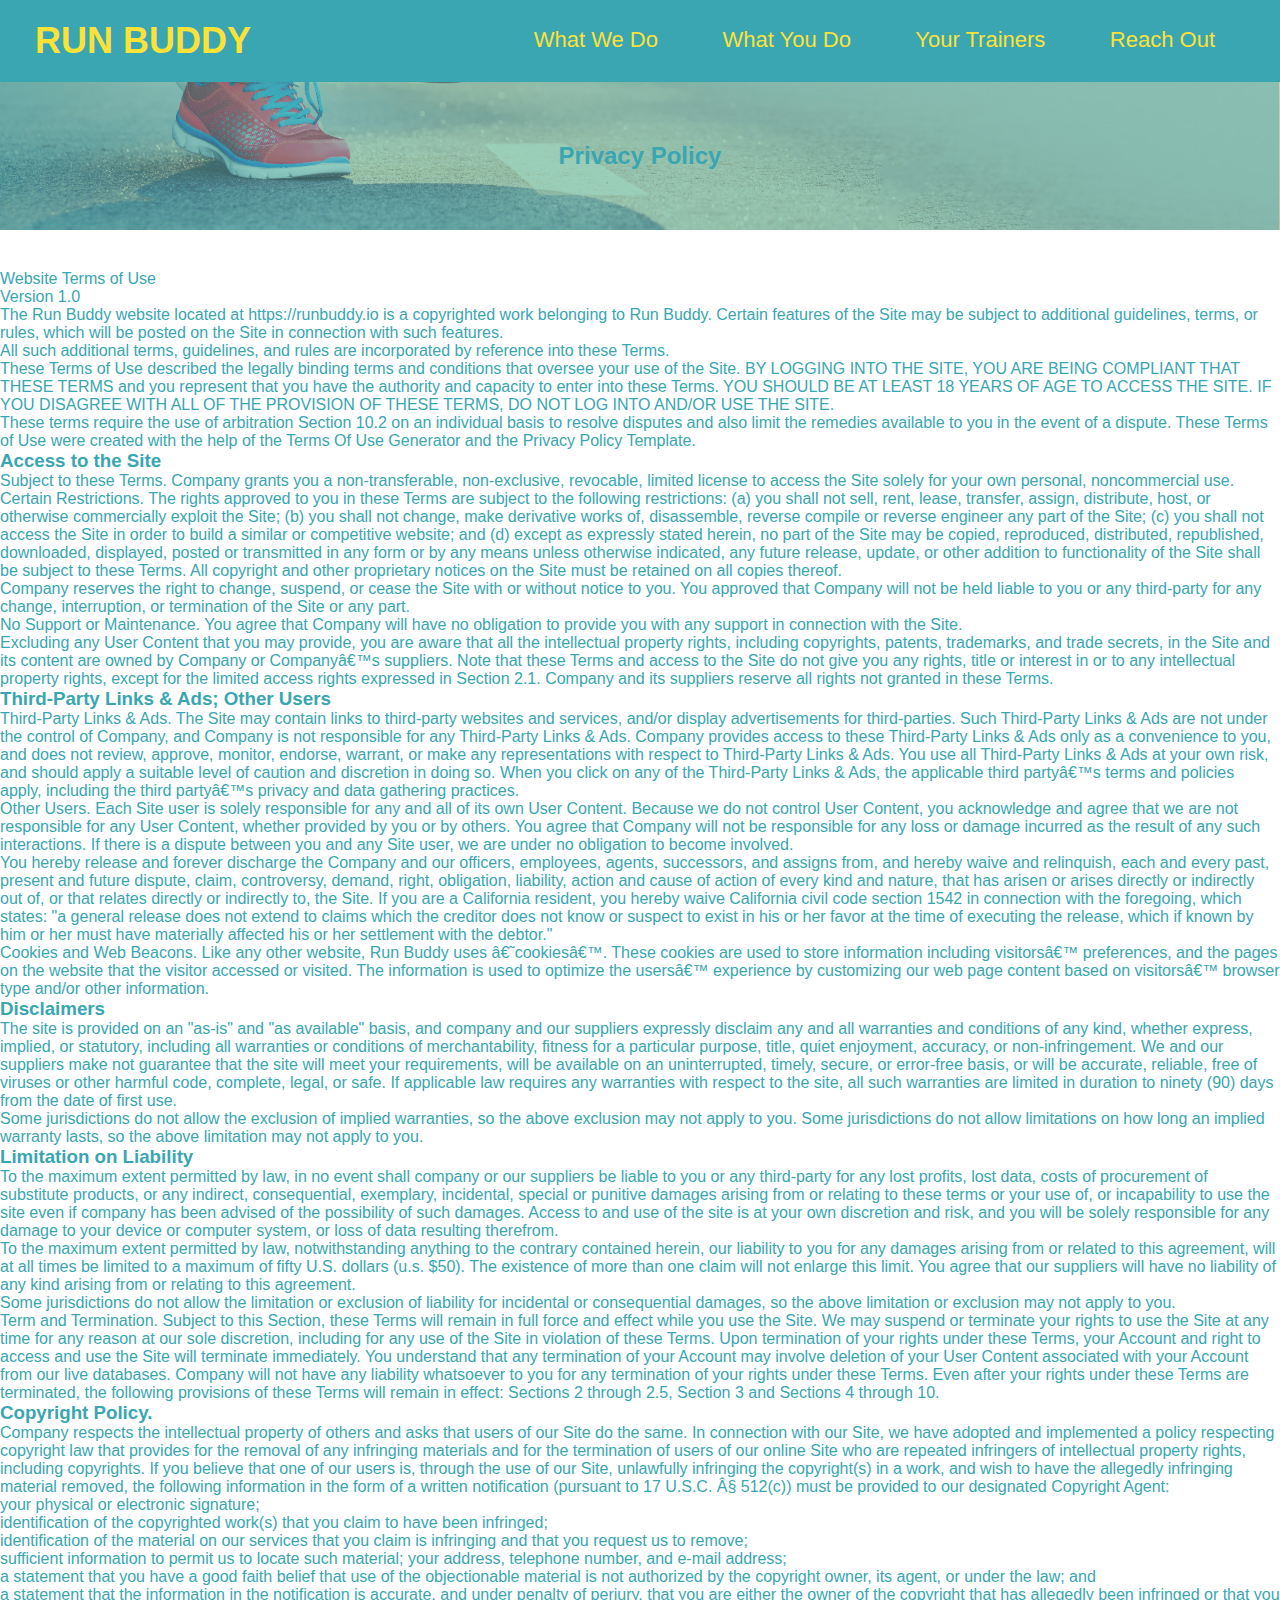
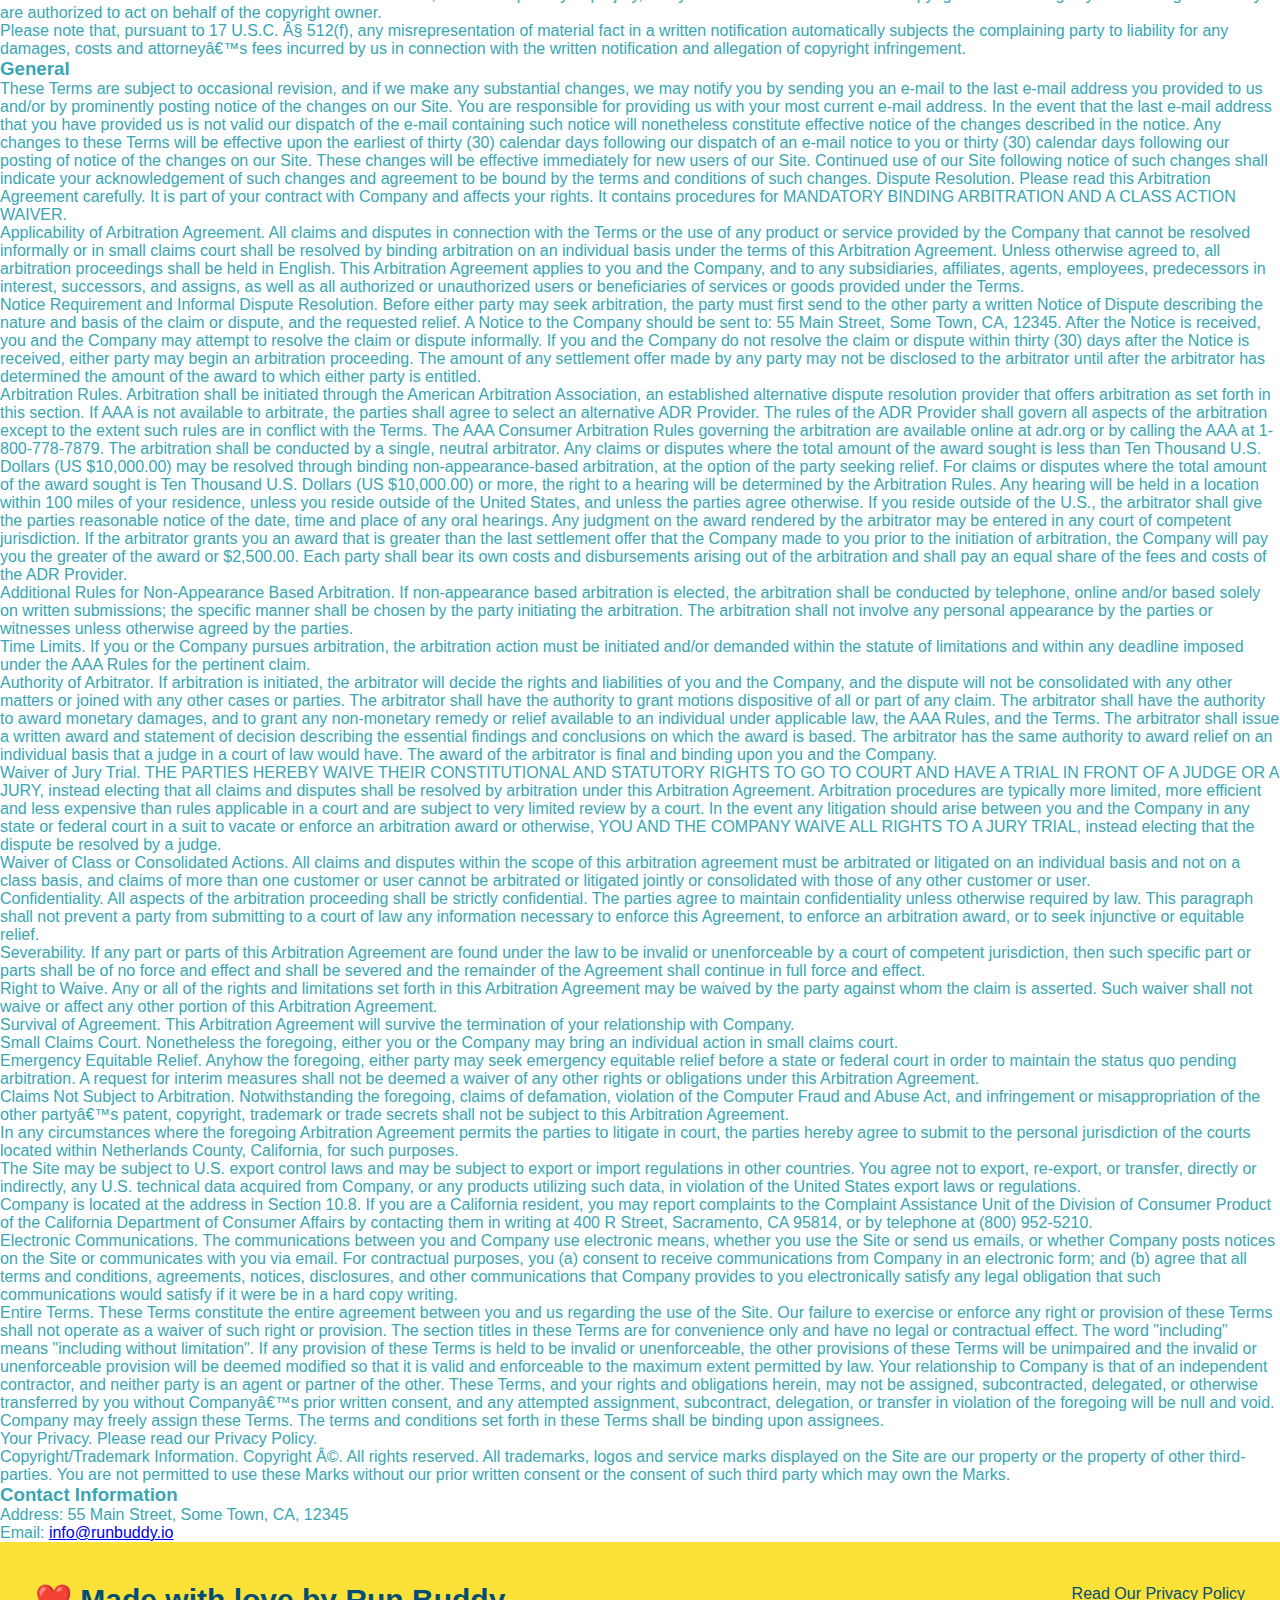
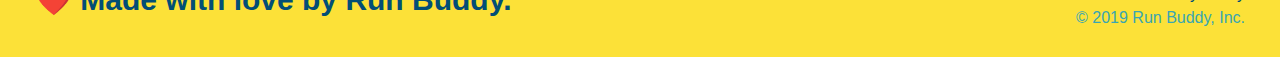
==== privacy-policy.html @ eb659087 "pre pp additions" ====
<!DOCTYPE html>
<html lang="en">
    <head>
        <meta charset="UTF-8" />
        <link rel="stylesheet" href="./assets/css/style.css" />
        <link rel="stylesheet" href="./assets/css/secondary-styles.css" />
        <title>Privacy Policy - Run Buddy</title>
    </head>
    <body>
        <!-- navigation -->
        <header>
            <h1><a href="/">RUN BUDDY</a></h1>
            <nav>
                <!-- Unordered list element -->
                <ul>
                    <!-- List item element -->
                    <li>
                        <!-- Anchor element -->
                        <a href="./index.html#what-we-do">What We Do</a>
                    </li>
                    <li>
                        <a href="./index.html#what-you-do">What You Do</a>
                    </li>
                    <li>
                        <a href="./index.html#your-trainers">Your Trainers</a>
                    </li>
                    <li>
                        <a href="./index.html#reach-out">Reach Out</a>
                    </li>
                </ul>
            </nav>
        </header>

        <!-- hero section revised -->
        <section class="hero">
            <h2 class="page-title">
                Privacy Policy
            </h2>
        </section>
        <article class="secondary-content">
            
            <p>
                Website Terms of Use
            </p>

            <p>
                Version 1.0
            </p>

            <p>
                The Run Buddy website located at https://runbuddy.io is a copyrighted work belonging to Run Buddy. Certain
                features of the Site may be subject to additional guidelines, terms, or rules, which will be posted on the Site
                in connection with such features.
            </p>

            <p>
                All such additional terms, guidelines, and rules are incorporated by reference into these Terms.
            </p>

            <p>
                These Terms of Use described the legally binding terms and conditions that oversee your use of the Site. BY
                LOGGING INTO THE SITE, YOU ARE BEING COMPLIANT THAT THESE TERMS and you represent that you have the authority
                and capacity to enter into these Terms. YOU SHOULD BE AT LEAST 18 YEARS OF AGE TO ACCESS THE SITE. IF YOU
                DISAGREE WITH ALL OF THE PROVISION OF THESE TERMS, DO NOT LOG INTO AND/OR USE THE SITE.
            </p>

            <p>
                These terms require the use of arbitration Section 10.2 on an individual basis to resolve disputes and also
                limit the remedies available to you in the event of a dispute. These Terms of Use were created with the help of
                the Terms Of Use Generator and the Privacy Policy Template.
            </p>

            <h3>
                Access to the Site
            </h3>

            <p>
                Subject to these Terms. Company grants you a non-transferable, non-exclusive, revocable, limited license to
                access the Site solely for your own personal, noncommercial use.
            </p>

            <p>
                Certain Restrictions. The rights approved to you in these Terms are subject to the following restrictions: (a)
                you shall not sell, rent, lease, transfer, assign, distribute, host, or otherwise commercially exploit the Site;
                (b) you shall not change, make derivative works of, disassemble, reverse compile or reverse engineer any part of
                the Site; (c) you shall not access the Site in order to build a similar or competitive website; and (d) except
                as expressly stated herein, no part of the Site may be copied, reproduced, distributed, republished, downloaded,
                displayed, posted or transmitted in any form or by any means unless otherwise indicated, any future release,
                update, or other addition to functionality of the Site shall be subject to these Terms. All copyright and other
                proprietary notices on the Site must be retained on all copies thereof.
            </p>

            <p>
                Company reserves the right to change, suspend, or cease the Site with or without notice to you. You approved
                that Company will not be held liable to you or any third-party for any change, interruption, or termination of
                the Site or any part.
            </p>

            <p>
                No Support or Maintenance. You agree that Company will have no obligation to provide you with any support in
                connection with the Site.
            </p>

            <p>
                Excluding any User Content that you may provide, you are aware that all the intellectual property rights,
                including copyrights, patents, trademarks, and trade secrets, in the Site and its content are owned by Company
                or Companyâ€™s suppliers. Note that these Terms and access to the Site do not give you any rights, title or
                interest in or to any intellectual property rights, except for the limited access rights expressed in Section
                2.1. Company and its suppliers reserve all rights not granted in these Terms.
            </p>

            <h3>
                Third-Party Links & Ads; Other Users
            </h3>

            <p>
                Third-Party Links & Ads. The Site may contain links to third-party websites and services, and/or display
                advertisements for third-parties. Such Third-Party Links & Ads are not under the control of Company, and Company
                is not responsible for any Third-Party Links & Ads. Company provides access to these Third-Party Links & Ads
                only as a convenience to you, and does not review, approve, monitor, endorse, warrant, or make any
                representations with respect to Third-Party Links & Ads. You use all Third-Party Links & Ads at your own risk,
                and should apply a suitable level of caution and discretion in doing so. When you click on any of the
                Third-Party Links & Ads, the applicable third partyâ€™s terms and policies apply, including the third partyâ€™s
                privacy and data gathering practices.
            </p>

            <p>
                Other Users. Each Site user is solely responsible for any and all of its own User Content. Because we do not
                control User Content, you acknowledge and agree that we are not responsible for any User Content, whether
                provided by you or by others. You agree that Company will not be responsible for any loss or damage incurred as
                the result of any such interactions. If there is a dispute between you and any Site user, we are under no
                obligation to become involved.
            </p>

            <p>
                You hereby release and forever discharge the Company and our officers, employees, agents, successors, and
                assigns from, and hereby waive and relinquish, each and every past, present and future dispute, claim,
                controversy, demand, right, obligation, liability, action and cause of action of every kind and nature, that has
                arisen or arises directly or indirectly out of, or that relates directly or indirectly to, the Site. If you are
                a California resident, you hereby waive California civil code section 1542 in connection with the foregoing,
                which states: "a general release does not extend to claims which the creditor does not know or suspect to exist
                in his or her favor at the time of executing the release, which if known by him or her must have materially
                affected his or her settlement with the debtor."
            </p>

            <p>
                Cookies and Web Beacons. Like any other website, Run Buddy uses â€˜cookiesâ€™. These cookies are used to store
                information including visitorsâ€™ preferences, and the pages on the website that the visitor accessed or visited.
                The information is used to optimize the usersâ€™ experience by customizing our web page content based on visitorsâ€™
                browser type and/or other information.
            </p>

            <h3>
                Disclaimers
            </h3>

            <p>
                The site is provided on an "as-is" and "as available" basis, and company and our suppliers expressly disclaim
                any and all warranties and conditions of any kind, whether express, implied, or statutory, including all
                warranties or conditions of merchantability, fitness for a particular purpose, title, quiet enjoyment, accuracy,
                or non-infringement. We and our suppliers make not guarantee that the site will meet your requirements, will be
                available on an uninterrupted, timely, secure, or error-free basis, or will be accurate, reliable, free of
                viruses or other harmful code, complete, legal, or safe. If applicable law requires any warranties with respect
                to the site, all such warranties are limited in duration to ninety (90) days from the date of first use.
            </p>

            <p>
                Some jurisdictions do not allow the exclusion of implied warranties, so the above exclusion may not apply to
                you. Some jurisdictions do not allow limitations on how long an implied warranty lasts, so the above limitation
                may not apply to you.
            </p>

            <h3>
                Limitation on Liability
            </h3>

            <p>
                To the maximum extent permitted by law, in no event shall company or our suppliers be liable to you or any
                third-party for any lost profits, lost data, costs of procurement of substitute products, or any indirect,
                consequential, exemplary, incidental, special or punitive damages arising from or relating to these terms or
                your use of, or incapability to use the site even if company has been advised of the possibility of such
                damages. Access to and use of the site is at your own discretion and risk, and you will be solely responsible
                for any damage to your device or computer system, or loss of data resulting therefrom.
            </p>

            <p>
                To the maximum extent permitted by law, notwithstanding anything to the contrary contained herein, our liability
                to you for any damages arising from or related to this agreement, will at all times be limited to a maximum of
                fifty U.S. dollars (u.s. $50). The existence of more than one claim will not enlarge this limit. You agree that
                our suppliers will have no liability of any kind arising from or relating to this agreement.
            </p>

            <p>
                Some jurisdictions do not allow the limitation or exclusion of liability for incidental or consequential
                damages, so the above limitation or exclusion may not apply to you.
            </p>

            <p>
                Term and Termination. Subject to this Section, these Terms will remain in full force and effect while you use
                the Site. We may suspend or terminate your rights to use the Site at any time for any reason at our sole
                discretion, including for any use of the Site in violation of these Terms. Upon termination of your rights under
                these Terms, your Account and right to access and use the Site will terminate immediately. You understand that
                any termination of your Account may involve deletion of your User Content associated with your Account from our
                live databases. Company will not have any liability whatsoever to you for any termination of your rights under
                these Terms. Even after your rights under these Terms are terminated, the following provisions of these Terms
                will remain in effect: Sections 2 through 2.5, Section 3 and Sections 4 through 10.
            </p>

            <h3>
                Copyright Policy.
            </h3>

            <p>
                Company respects the intellectual property of others and asks that users of our Site do the same. In connection
                with our Site, we have adopted and implemented a policy respecting copyright law that provides for the removal
                of any infringing materials and for the termination of users of our online Site who are repeated infringers of
                intellectual property rights, including copyrights. If you believe that one of our users is, through the use of
                our Site, unlawfully infringing the copyright(s) in a work, and wish to have the allegedly infringing material
                removed, the following information in the form of a written notification (pursuant to 17 U.S.C. Â§ 512(c)) must
                be provided to our designated Copyright Agent:
            </p>

            <ul>
                <li>
                your physical or electronic signature;
                </li>
                <li>
                identification of the copyrighted work(s) that you claim to have been infringed;
                </li>
                <li>
                identification of the material on our services that you claim is infringing and that you request us to remove;
                </li>
                <li>
                sufficient information to permit us to locate such material; your address, telephone number, and e-mail
                address;
                </li>
                <li>
                a statement that you have a good faith belief that use of the objectionable material is not authorized by the
                copyright owner, its agent, or under the law; and
                </li>
                <li>
                a statement that the information in the notification is accurate, and under penalty of perjury, that you are
                either the owner of the copyright that has allegedly been infringed or that you are authorized to act on
                behalf of the copyright owner.
                </li>
            </ul>

            <p>
                Please note that, pursuant to 17 U.S.C. Â§ 512(f), any misrepresentation of material fact in a written
                notification automatically subjects the complaining party to liability for any damages, costs and attorneyâ€™s
                fees incurred by us in connection with the written notification and allegation of copyright infringement.
            </p>

            <h3>
                General
            </h3>

            <p>
                These Terms are subject to occasional revision, and if we make any substantial changes, we may notify you by
                sending you an e-mail to the last e-mail address you provided to us and/or by prominently posting notice of the
                changes on our Site. You are responsible for providing us with your most current e-mail address. In the event
                that the last e-mail address that you have provided us is not valid our dispatch of the e-mail containing such
                notice will nonetheless constitute effective notice of the changes described in the notice. Any changes to these
                Terms will be effective upon the earliest of thirty (30) calendar days following our dispatch of an e-mail
                notice to you or thirty (30) calendar days following our posting of notice of the changes on our Site. These
                changes will be effective immediately for new users of our Site. Continued use of our Site following notice of
                such changes shall indicate your acknowledgement of such changes and agreement to be bound by the terms and
                conditions of such changes. Dispute Resolution. Please read this Arbitration Agreement carefully. It is part of
                your contract with Company and affects your rights. It contains procedures for MANDATORY BINDING ARBITRATION AND
                A CLASS ACTION WAIVER.
            </p>

            <p>
                Applicability of Arbitration Agreement. All claims and disputes in connection with the Terms or the use of any
                product or service provided by the Company that cannot be resolved informally or in small claims court shall be
                resolved by binding arbitration on an individual basis under the terms of this Arbitration Agreement. Unless
                otherwise agreed to, all arbitration proceedings shall be held in English. This Arbitration Agreement applies to
                you and the Company, and to any subsidiaries, affiliates, agents, employees, predecessors in interest,
                successors, and assigns, as well as all authorized or unauthorized users or beneficiaries of services or goods
                provided under the Terms.
            </p>

            <p>
                Notice Requirement and Informal Dispute Resolution. Before either party may seek arbitration, the party must
                first send to the other party a written Notice of Dispute describing the nature and basis of the claim or
                dispute, and the requested relief. A Notice to the Company should be sent to: 55 Main Street, Some Town, CA,
                12345. After the Notice is received, you and the Company may attempt to resolve the claim or dispute informally.
                If you and the Company do not resolve the claim or dispute within thirty (30) days after the Notice is received,
                either party may begin an arbitration proceeding. The amount of any settlement offer made by any party may not
                be disclosed to the arbitrator until after the arbitrator has determined the amount of the award to which either
                party is entitled.
            </p>

            <p>
                Arbitration Rules. Arbitration shall be initiated through the American Arbitration Association, an established
                alternative dispute resolution provider that offers arbitration as set forth in this section. If AAA is not
                available to arbitrate, the parties shall agree to select an alternative ADR Provider. The rules of the ADR
                Provider shall govern all aspects of the arbitration except to the extent such rules are in conflict with the
                Terms. The AAA Consumer Arbitration Rules governing the arbitration are available online at adr.org or by
                calling the AAA at 1-800-778-7879. The arbitration shall be conducted by a single, neutral arbitrator. Any
                claims or disputes where the total amount of the award sought is less than Ten Thousand U.S. Dollars (US
                $10,000.00) may be resolved through binding non-appearance-based arbitration, at the option of the party seeking
                relief. For claims or disputes where the total amount of the award sought is Ten Thousand U.S. Dollars (US
                $10,000.00) or more, the right to a hearing will be determined by the Arbitration Rules. Any hearing will be
                held in a location within 100 miles of your residence, unless you reside outside of the United States, and
                unless the parties agree otherwise. If you reside outside of the U.S., the arbitrator shall give the parties
                reasonable notice of the date, time and place of any oral hearings. Any judgment on the award rendered by the
                arbitrator may be entered in any court of competent jurisdiction. If the arbitrator grants you an award that is
                greater than the last settlement offer that the Company made to you prior to the initiation of arbitration, the
                Company will pay you the greater of the award or $2,500.00. Each party shall bear its own costs and
                disbursements arising out of the arbitration and shall pay an equal share of the fees and costs of the ADR
                Provider.
            </p>

            <p>
                Additional Rules for Non-Appearance Based Arbitration. If non-appearance based arbitration is elected, the
                arbitration shall be conducted by telephone, online and/or based solely on written submissions; the specific
                manner shall be chosen by the party initiating the arbitration. The arbitration shall not involve any personal
                appearance by the parties or witnesses unless otherwise agreed by the parties.
            </p>

            <p>
                Time Limits. If you or the Company pursues arbitration, the arbitration action must be initiated and/or demanded
                within the statute of limitations and within any deadline imposed under the AAA Rules for the pertinent claim.
            </p>

            <p>
                Authority of Arbitrator. If arbitration is initiated, the arbitrator will decide the rights and liabilities of
                you and the Company, and the dispute will not be consolidated with any other matters or joined with any other
                cases or parties. The arbitrator shall have the authority to grant motions dispositive of all or part of any
                claim. The arbitrator shall have the authority to award monetary damages, and to grant any non-monetary remedy
                or relief available to an individual under applicable law, the AAA Rules, and the Terms. The arbitrator shall
                issue a written award and statement of decision describing the essential findings and conclusions on which the
                award is based. The arbitrator has the same authority to award relief on an individual basis that a judge in a
                court of law would have. The award of the arbitrator is final and binding upon you and the Company.
            </p>

            <p>
                Waiver of Jury Trial. THE PARTIES HEREBY WAIVE THEIR CONSTITUTIONAL AND STATUTORY RIGHTS TO GO TO COURT AND HAVE
                A TRIAL IN FRONT OF A JUDGE OR A JURY, instead electing that all claims and disputes shall be resolved by
                arbitration under this Arbitration Agreement. Arbitration procedures are typically more limited, more efficient
                and less expensive than rules applicable in a court and are subject to very limited review by a court. In the
                event any litigation should arise between you and the Company in any state or federal court in a suit to vacate
                or enforce an arbitration award or otherwise, YOU AND THE COMPANY WAIVE ALL RIGHTS TO A JURY TRIAL, instead
                electing that the dispute be resolved by a judge.
            </p>

            <p>
                Waiver of Class or Consolidated Actions. All claims and disputes within the scope of this arbitration agreement
                must be arbitrated or litigated on an individual basis and not on a class basis, and claims of more than one
                customer or user cannot be arbitrated or litigated jointly or consolidated with those of any other customer or
                user.
            </p>

            <p>
                Confidentiality. All aspects of the arbitration proceeding shall be strictly confidential. The parties agree to
                maintain confidentiality unless otherwise required by law. This paragraph shall not prevent a party from
                submitting to a court of law any information necessary to enforce this Agreement, to enforce an arbitration
                award, or to seek injunctive or equitable relief.
            </p>

            <p>
                Severability. If any part or parts of this Arbitration Agreement are found under the law to be invalid or
                unenforceable by a court of competent jurisdiction, then such specific part or parts shall be of no force and
                effect and shall be severed and the remainder of the Agreement shall continue in full force and effect.
            </p>

            <p>
                Right to Waive. Any or all of the rights and limitations set forth in this Arbitration Agreement may be waived
                by the party against whom the claim is asserted. Such waiver shall not waive or affect any other portion of this
                Arbitration Agreement.
            </p>

            <p>
                Survival of Agreement. This Arbitration Agreement will survive the termination of your relationship with
                Company.
            </p>

            <p>
                Small Claims Court. Nonetheless the foregoing, either you or the Company may bring an individual action in small
                claims court.
            </p>

            <p>
                Emergency Equitable Relief. Anyhow the foregoing, either party may seek emergency equitable relief before a
                state or federal court in order to maintain the status quo pending arbitration. A request for interim measures
                shall not be deemed a waiver of any other rights or obligations under this Arbitration Agreement.
            </p>

            <p>
                Claims Not Subject to Arbitration. Notwithstanding the foregoing, claims of defamation, violation of the
                Computer Fraud and Abuse Act, and infringement or misappropriation of the other partyâ€™s patent, copyright,
                trademark or trade secrets shall not be subject to this Arbitration Agreement.
            </p>

            <p>
                In any circumstances where the foregoing Arbitration Agreement permits the parties to litigate in court, the
                parties hereby agree to submit to the personal jurisdiction of the courts located within Netherlands County,
                California, for such purposes.
            </p>

            <p>
                The Site may be subject to U.S. export control laws and may be subject to export or import regulations in other
                countries. You agree not to export, re-export, or transfer, directly or indirectly, any U.S. technical data
                acquired from Company, or any products utilizing such data, in violation of the United States export laws or
                regulations.
            </p>

            <p>
                Company is located at the address in Section 10.8. If you are a California resident, you may report complaints
                to the Complaint Assistance Unit of the Division of Consumer Product of the California Department of Consumer
                Affairs by contacting them in writing at 400 R Street, Sacramento, CA 95814, or by telephone at (800) 952-5210.
            </p>

            <p>
                Electronic Communications. The communications between you and Company use electronic means, whether you use the
                Site or send us emails, or whether Company posts notices on the Site or communicates with you via email. For
                contractual purposes, you (a) consent to receive communications from Company in an electronic form; and (b)
                agree that all terms and conditions, agreements, notices, disclosures, and other communications that Company
                provides to you electronically satisfy any legal obligation that such communications would satisfy if it were be
                in a hard copy writing.
            </p>

            <p>
                Entire Terms. These Terms constitute the entire agreement between you and us regarding the use of the Site. Our
                failure to exercise or enforce any right or provision of these Terms shall not operate as a waiver of such right
                or provision. The section titles in these Terms are for convenience only and have no legal or contractual
                effect. The word "including" means "including without limitation". If any provision of these Terms is held to be
                invalid or unenforceable, the other provisions of these Terms will be unimpaired and the invalid or
                unenforceable provision will be deemed modified so that it is valid and enforceable to the maximum extent
                permitted by law. Your relationship to Company is that of an independent contractor, and neither party is an
                agent or partner of the other. These Terms, and your rights and obligations herein, may not be assigned,
                subcontracted, delegated, or otherwise transferred by you without Companyâ€™s prior written consent, and any
                attempted assignment, subcontract, delegation, or transfer in violation of the foregoing will be null and void.
                Company may freely assign these Terms. The terms and conditions set forth in these Terms shall be binding upon
                assignees.
            </p>

            <p>
                Your Privacy. Please read our Privacy Policy.
            </p>

            <p>
                Copyright/Trademark Information. Copyright Â©. All rights reserved. All trademarks, logos and service marks
                displayed on the Site are our property or the property of other third-parties. You are not permitted to use
                these Marks without our prior written consent or the consent of such third party which may own the Marks.
            </p>

            <h3>
                Contact Information
            </h3>

            <p>
                Address: 55 Main Street, Some Town, CA, 12345
            </p>

            <p>
                Email: <a href="mailto:info@runbuddy.io">info@runbuddy.io</a>
            </p>

        </article>

        <!-- footer -->
        <footer>
            <h2>❤️ Made with love by Run Buddy.</h2>
                <div>
                    <a>Read Our Privacy Policy</a><br />
                    &copy; 2019 Run Buddy, Inc.
                </div>
        </footer>
    </body>
</html>
---- assets/css/style.css ----
* {
    margin: 0;
    padding: 0;
}

* {
    margin: 0;
    padding: 0;
    box-sizing: border-box;
}

body {
    /* more on this crazy alphanumerical value in a minute! */
    color: #39a6b2;
    font-family: Helvetica, Arial, sans-serif;
}

/* apply styles to <header> */
header {
    padding: 20px 35px;
    background-color: #39a6b2;
}

header h1 {
    font-weight: bold;
    font-size: 36px;
    color: #fce138;
    margin: 0;
    display: inline;
}

header a {
    text-decoration: none;
    color: #fce138;
}

header nav {
    float: right;
    margin: 7px 0;
}

header nav ul li {
    display: inline;
}

header nav ul li a {
    margin: 0 30px;
    font-weight: lighter;
    font-size: 22px;
}

footer {
    background: #fce138;
    width: 100%;
    padding: 40px 35px;
}

footer h2 {
    display: inline;
    color: #024e76;
    font-size: 30px;
    margin: 0;
}

footer div {
    float: right;
    line-height: 1.5;
    text-align: right;
}

footer a {
    color: #024e76;
}

section {
    padding: 60px;
}

/* Hero Style Start */
.hero {
    background-image: url("../images/hero-bg.jpg");
    height: 600px;
    background-size: cover;
    background-position: center;
    position: relative;
}

/*Hero Style End */

.hero-form {
    background-color: #fce138;
    padding: 20px;
    width: 500px;
    color: #024e76;
    border-style: solid;
    border-width: 3px;
    border-color: #024e76;
    position: absolute;
    bottom: 120px;
    right: 140px;
}

.hero-form h3 {
    font-size: 24px;
    margin: 0;
}

.hero-form p {
    margin: 5px 0 15px 0;
}

.form-input {
    border: 1px solid #024e76;
    display: block;
    padding: 7px 15px;
    font-size: 16px;
    color: #024e76;
    width: 100%;
    margin-bottom: 15px;
}

.hero-form label {
    margin: 0 5px;
}

.hero-form button {
    color: #fce138;
    background-color: #024e76;
    border: none;
    padding: 10px 20px;
    font-size: 16px;
}
/* HERO STYLES END */

.intro {
    text-align: center;
}

.intro p {
    line-height: 1.7;
    color: #39a6b2;
    width: 80%;
    font-size: 20px;
    margin: 0 auto;
}

.section-title {
    font-size: 55px;
    color: #024e76;
    margin-bottom: 35px;
    padding: 0 100px 20px 100px;
    display: inline-block;
    border-bottom: 3px solid;
}

.primary-border {
    border-color: #fce138;
}

.secondary-border {
    border-color: #39a6b2;
}

.steps {
    text-align: center;
    background: #fce138;
}

.steps div {
    margin-bottom: 80px;
}

.steps img {
    width: 15%;
    margin: 10px 0;
}

.steps h3 {
    color: #024e76;
    font-size: 46px;
    margin-top: 10px;
}

.steps p {
    color: #39a6b2;
    font-size: 23px;
}

.steps span {
    font-size: 38px;
}

.trainers {
    text-align: center;
}

.trainer {
    width: 900px;
    margin: 0 auto 30px auto;
    background: #024e76;
    color: #fce138;
    overflow: auto;
}

.trainer img {
    width: 35%;
    float: left;
}

.trainer-bio {
    padding: 35px;
    float: left;
    width: 65%;
}

.text-left {
    text-align: left;
}

.text-right {
    text-align: right;
}

.trainer-bio h3 {
    font-size: 32px;
    margin-bottom: 8px;
}

.trainer-bio h4 {
    font-weight: lighter;
    font-size: 26px;
    margin-bottom: 25px;
}

.trainer-bio p {
    font-size: 17px;
    line-height: 1.3;
}

/* REACH OUT STYLES START */

.contact {
    text-align: center;
    background: #024e76;
}

.contact h2 {
    color: #fce138;
}

.contact-info iframe {
    width: 400px;
    height: 400px;
}

.contact-info div {
    width: 410px;
    display: inline-block;
    vertical-align: top;
    text-align: left;
    margin: 30px 0 0 60px;
    color: white;
}

.contact-info h3 {
    color: #fce138;
    font-size: 32px;
}

.contact-info p, .contact-info address {
    margin: 20px 0;
    line-height: 1.5;
    font-size: 20px;
    font-style: normal;
}

.contact-info a {
    color: #fce138;
}

/* REACH OUT STYLES END */
---- assets/css/secondary-styles.css ----
.hero {
    background-position: bottom;
    height: auto;
    text-align: center;
    margin-bottom: 40px;
}
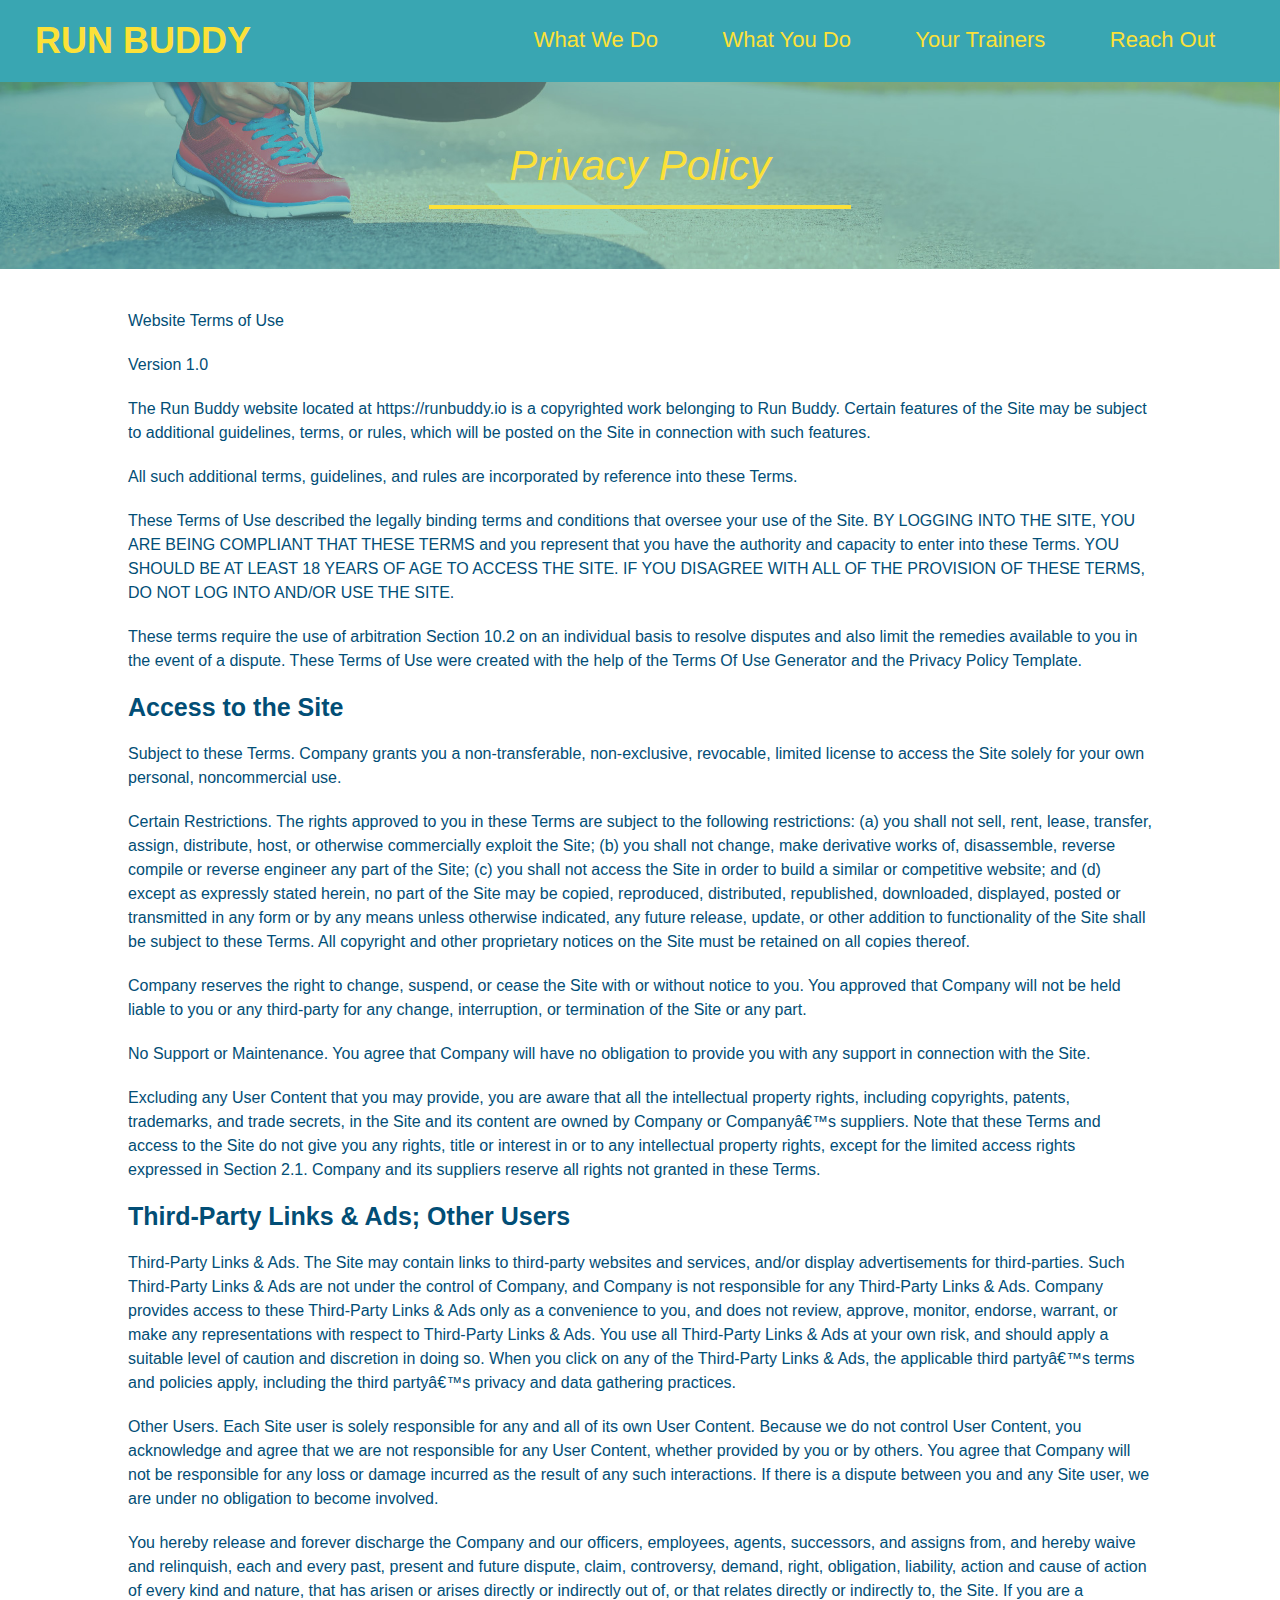
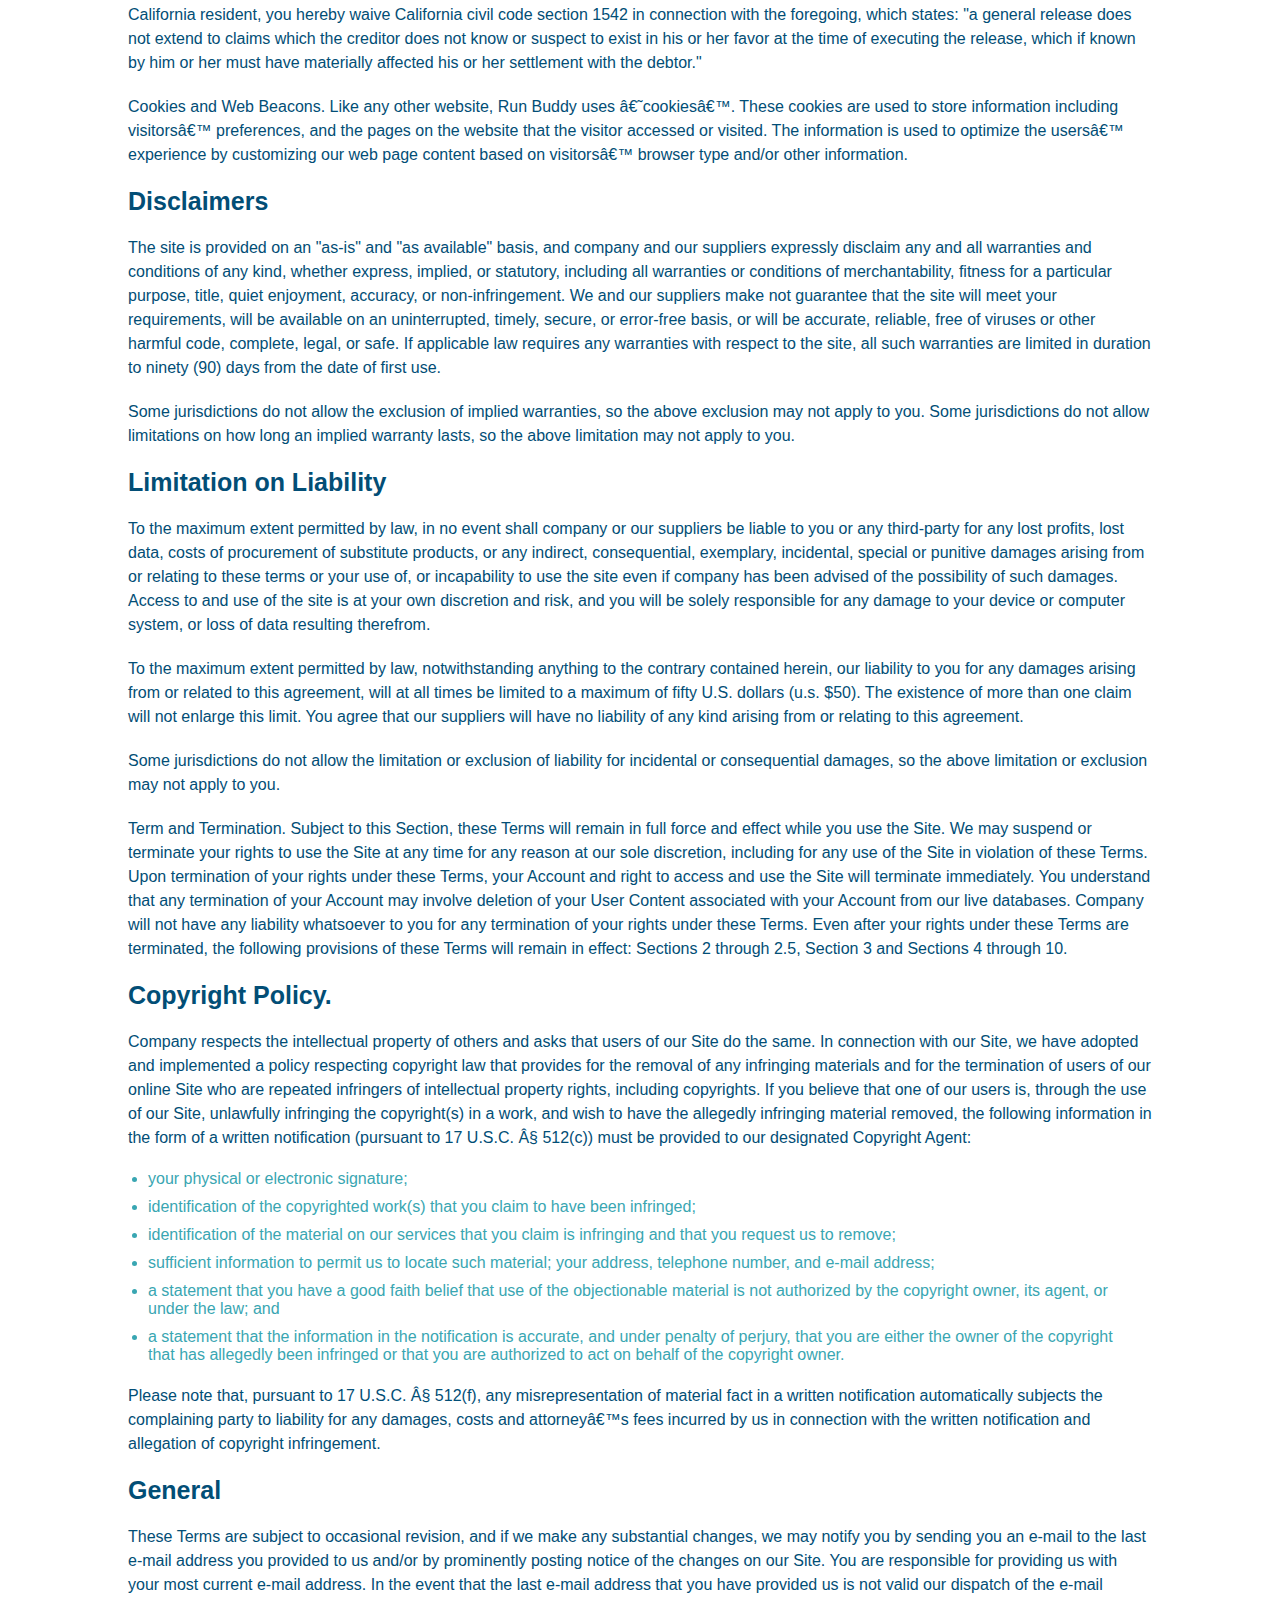
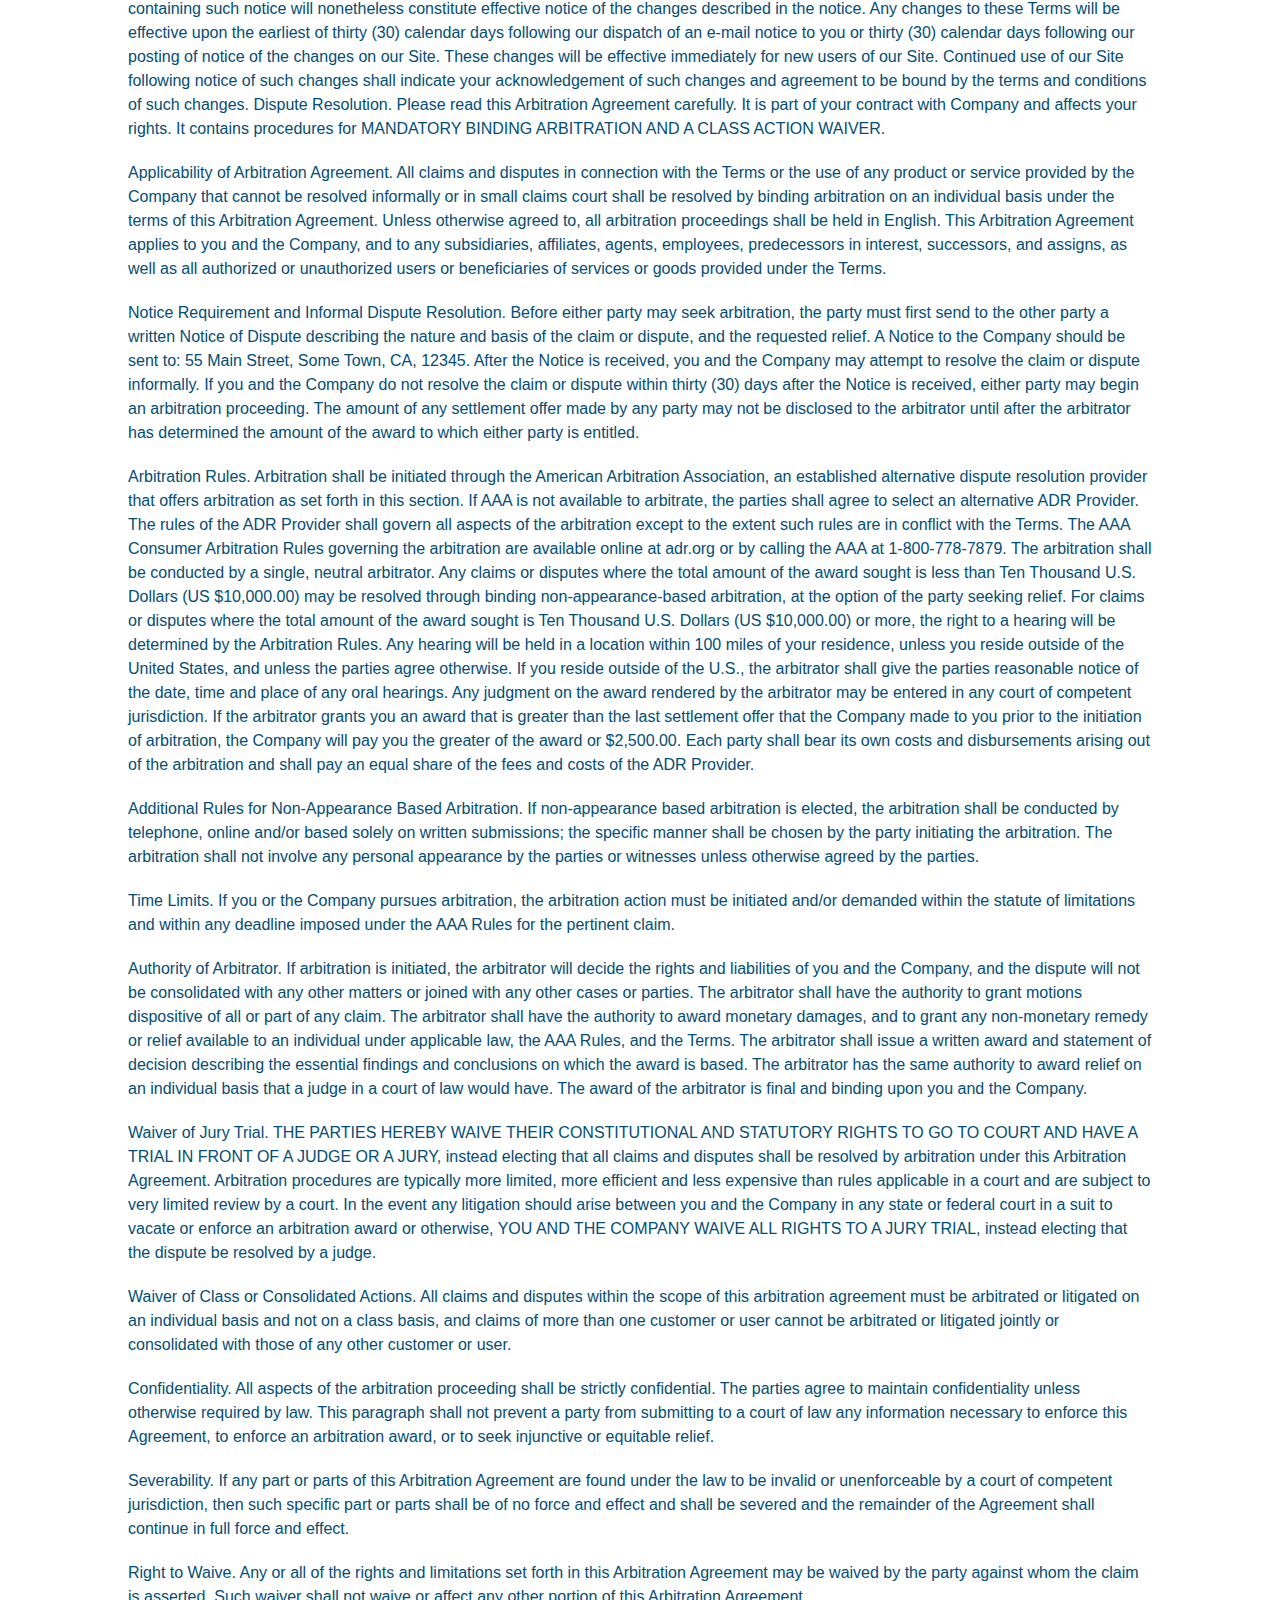
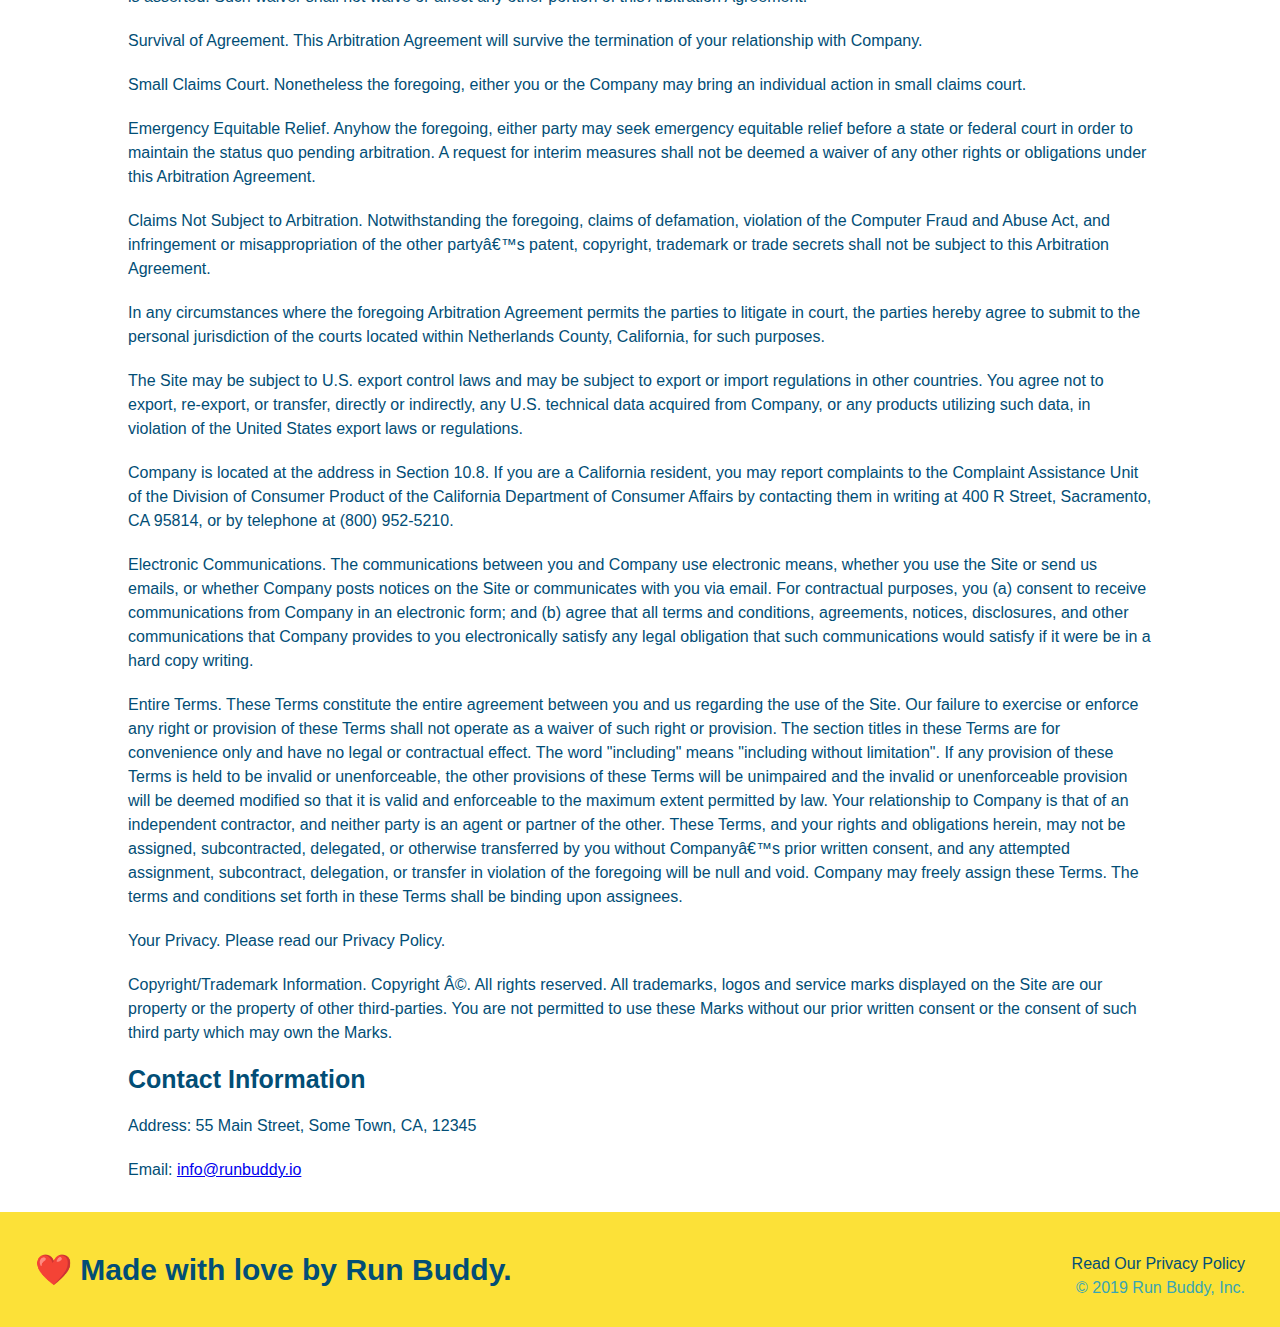
==== commit 90aac79f: "final version" ====
--- a/privacy-policy.html
+++ b/privacy-policy.html
@@ -38,7 +38,6 @@
             </h2>
         </section>
         <article class="secondary-content">
-            
             <p>
                 Website Terms of Use
             </p>
--- a/assets/css/secondary-styles.css
+++ b/assets/css/secondary-styles.css
@@ -3,4 +3,40 @@
     height: auto;
     text-align: center;
     margin-bottom: 40px;
+}
+
+.page-title {
+    color: #fce138;
+    display: inline-block;
+    border-bottom: 4px solid #fce138;
+    padding: 0 80px 15px 80px;
+    font-weight: normal;
+    font-size: 42px;
+    font-style: italic;
+}
+
+.secondary-content {
+    width: 80%;
+    margin: 0 auto 30px auto;
+    color: #024e76;
+}
+
+.secondary-content h3 {
+    font-size: 25px;
+    margin: 20px 0 20px 0;
+}
+
+.secondary-content p {
+    font-size: 16px;
+    line-height: 1.5;
+    margin: 20px 0 20px 0;
+}
+
+.secondary-content ul {
+    margin: 15px 20px 15px 20px;
+}
+
+.secondary-content li {
+    color: #39a6b2;
+    margin: 10px 0 10px 0;
 }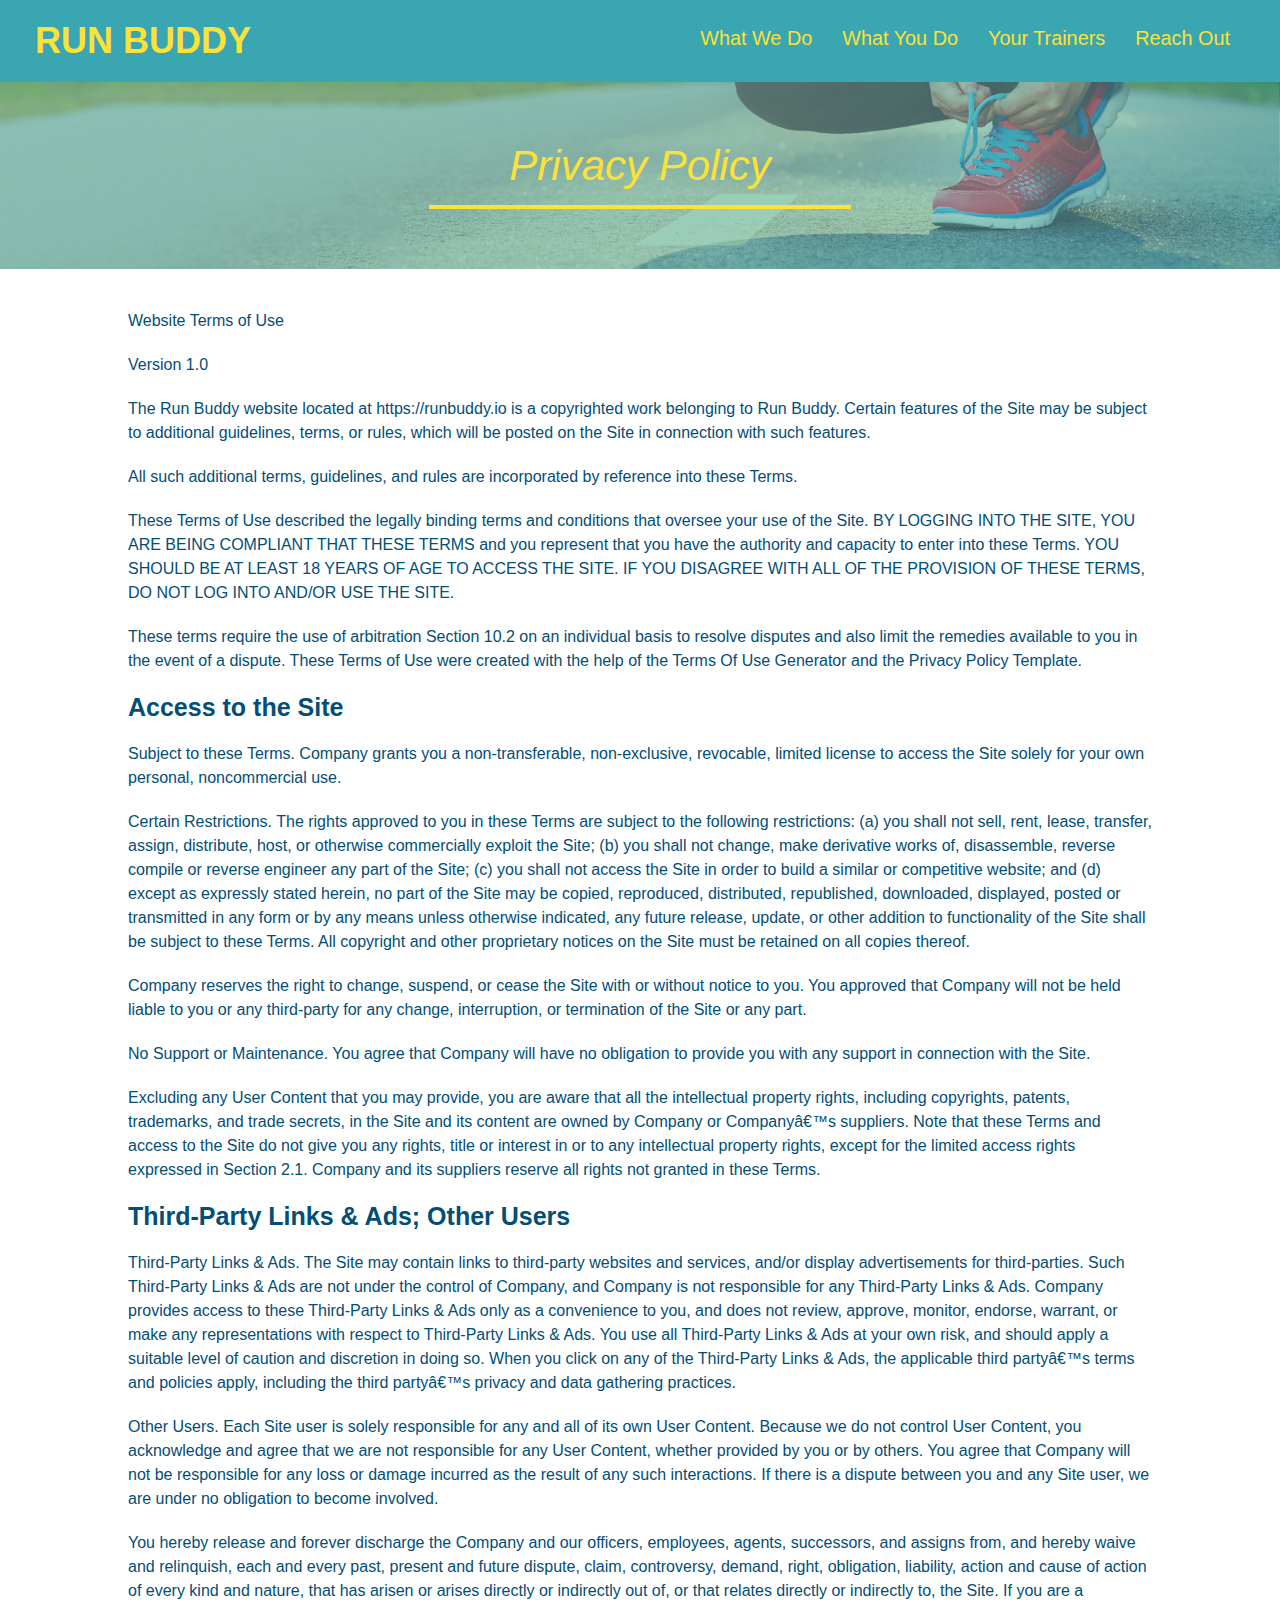
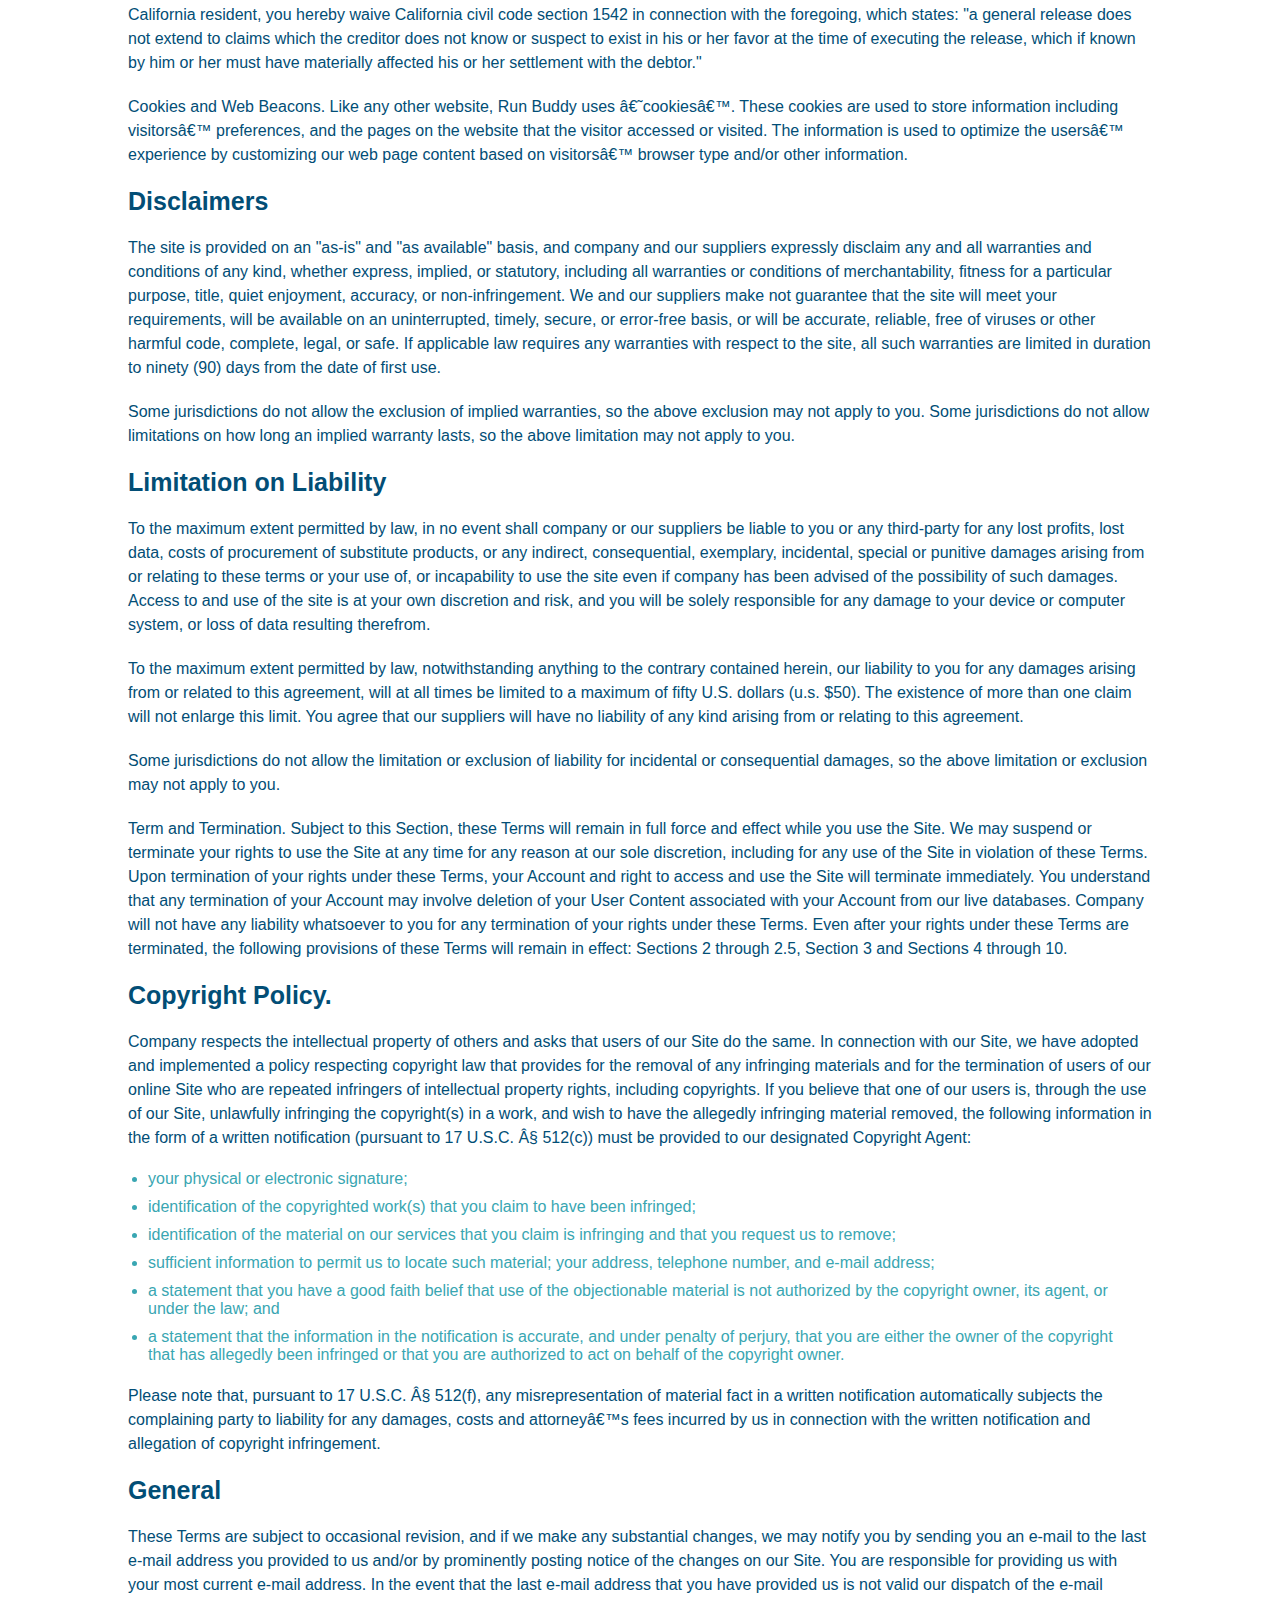
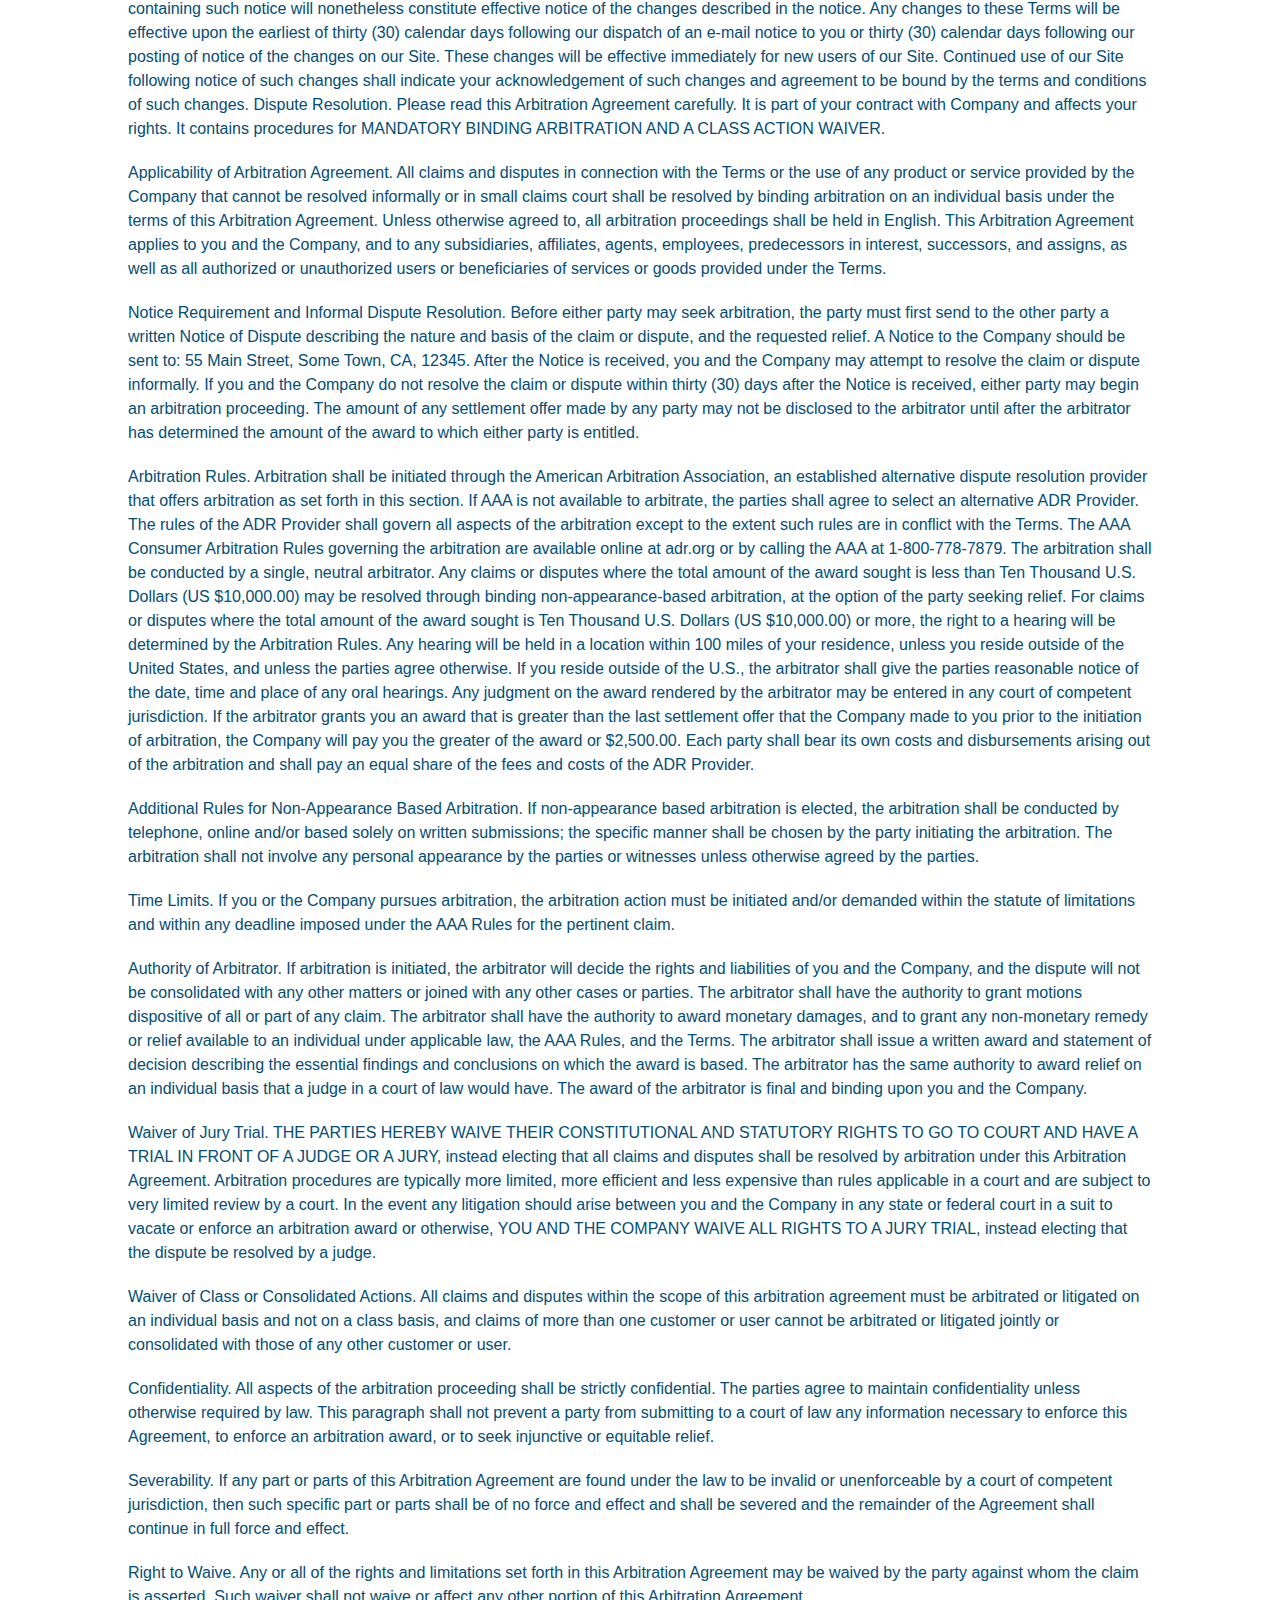
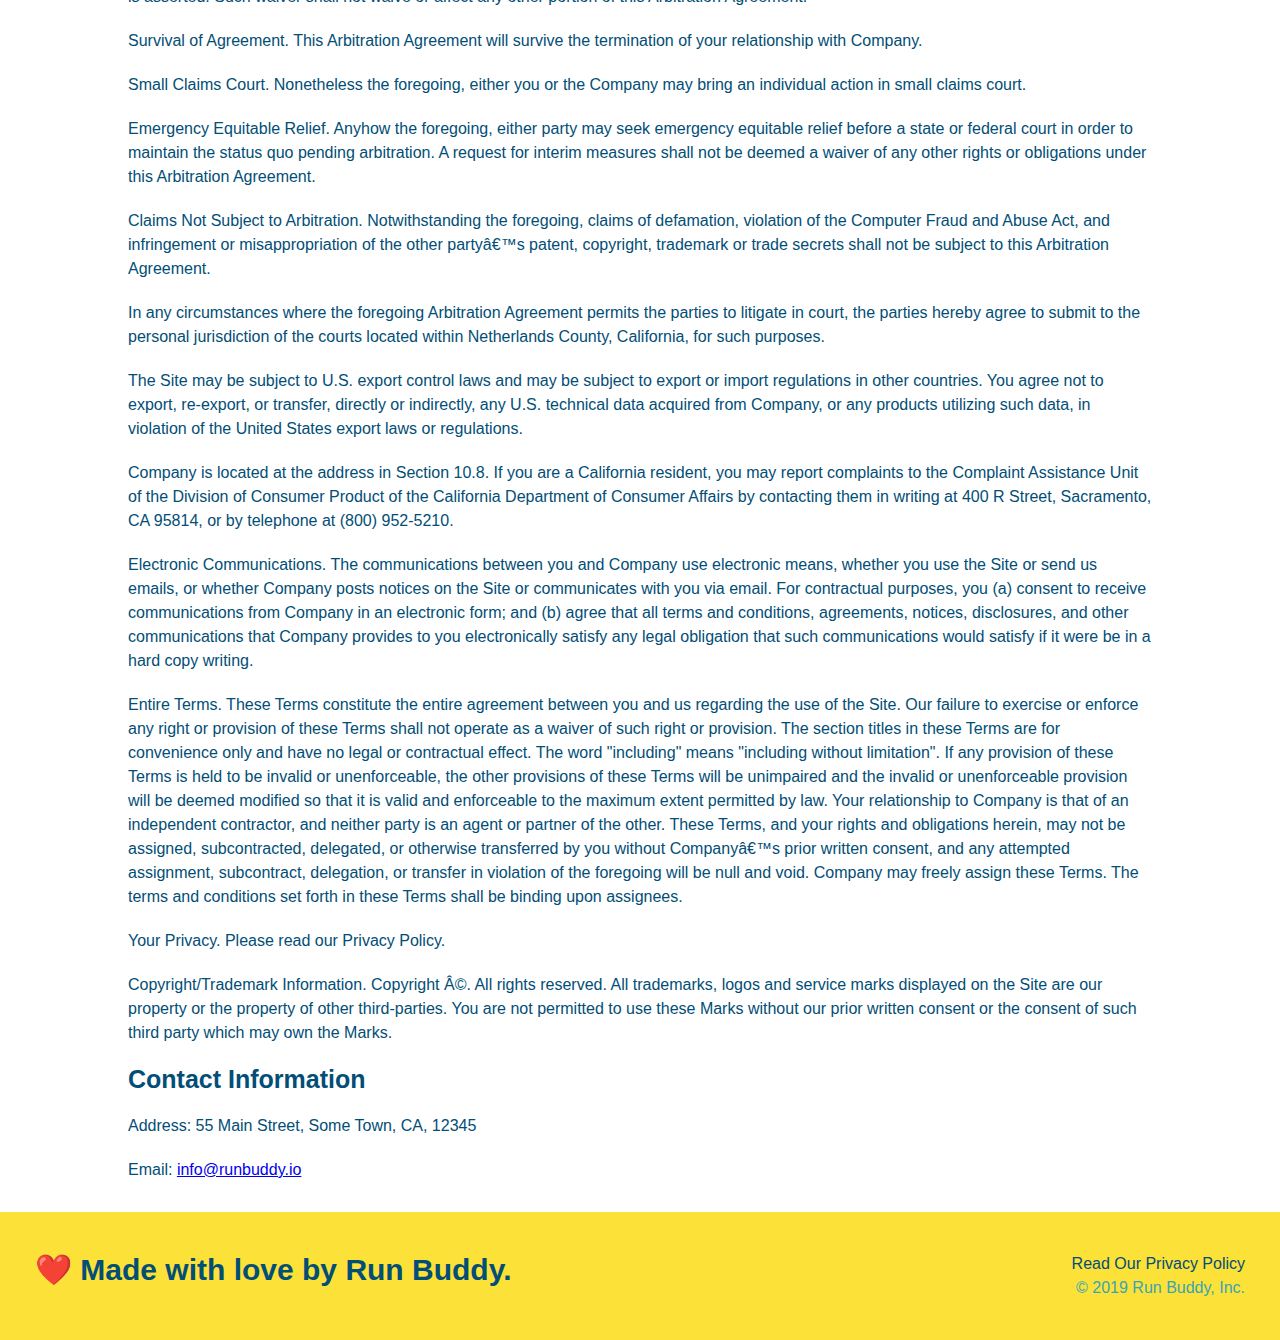
==== commit 1967c78d: "pause in mobile action" ====
--- a/privacy-policy.html
+++ b/privacy-policy.html
@@ -2,6 +2,7 @@
 <html lang="en">
     <head>
         <meta charset="UTF-8" />
+        <meta name="viewport" content="width=device-width, initial-scale=1.0" />
         <link rel="stylesheet" href="./assets/css/style.css" />
         <link rel="stylesheet" href="./assets/css/secondary-styles.css" />
         <title>Privacy Policy - Run Buddy</title>
@@ -9,7 +10,7 @@
     <body>
         <!-- navigation -->
         <header>
-            <h1><a href="/">RUN BUDDY</a></h1>
+            <h1><a href="./index.html">RUN BUDDY</a></h1>
             <nav>
                 <!-- Unordered list element -->
                 <ul>
--- a/assets/css/style.css
+++ b/assets/css/style.css
@@ -19,6 +19,9 @@
 header {
     padding: 20px 35px;
     background-color: #39a6b2;
+    display: flex;
+    justify-content: space-between;
+    flex-wrap: wrap;
 }
 
 header h1 {
@@ -26,7 +29,6 @@
     font-size: 36px;
     color: #fce138;
     margin: 0;
-    display: inline;
 }
 
 header a {
@@ -35,35 +37,39 @@
 }
 
 header nav {
-    float: right;
     margin: 7px 0;
 }
 
-header nav ul li {
-    display: inline;
+header nav ul {
+    display: flex;
+    flex-wrap: wrap;
+    justify-content: space-between;
+    align-items: center;
+    list-style: none;
 }
 
 header nav ul li a {
-    margin: 0 30px;
+    padding: 10px 15px;
     font-weight: lighter;
-    font-size: 22px;
+    font-size: 1.55vw;
 }
 
 footer {
     background: #fce138;
     width: 100%;
     padding: 40px 35px;
+    display: flex;
+    justify-content: space-between;
+    flex-wrap: wrap;
 }
 
 footer h2 {
-    display: inline;
     color: #024e76;
     font-size: 30px;
     margin: 0;
 }
 
 footer div {
-    float: right;
     line-height: 1.5;
     text-align: right;
 }
@@ -79,10 +85,12 @@
 /* Hero Style Start */
 .hero {
     background-image: url("../images/hero-bg.jpg");
-    height: 600px;
     background-size: cover;
     background-position: center;
-    position: relative;
+    display: flex;
+    justify-content: center;
+    flex-wrap: wrap;
+    align-items: flex-start;
 }
 
 /*Hero Style End */
@@ -90,14 +98,27 @@
 .hero-form {
     background-color: #fce138;
     padding: 20px;
-    width: 500px;
     color: #024e76;
     border-style: solid;
     border-width: 3px;
     border-color: #024e76;
-    position: absolute;
-    bottom: 120px;
-    right: 140px;
+    width: 40%;
+    margin: 3.5%;
+}
+
+.hero-cta {
+    wdith: 35%;
+    text-align: right;
+    margin: 3.5%;
+    color: #fff;
+    font-size: 18px;
+    line-height: 1.2;
+}
+
+.hero-cta h2 {
+    font-style: italic;
+    font-size: 55px;
+    color: #fce138;
 }
 
 .hero-form h3 {
@@ -131,10 +152,6 @@
     font-size: 16px;
 }
 /* HERO STYLES END */
-
-.intro {
-    text-align: center;
-}
 
 .intro p {
     line-height: 1.7;
@@ -142,15 +159,17 @@
     width: 80%;
     font-size: 20px;
     margin: 0 auto;
+    text-align: center;
 }
 
 .section-title {
-    font-size: 55px;
+    font-size: 48px;
     color: #024e76;
     margin-bottom: 35px;
-    padding: 0 100px 20px 100px;
-    display: inline-block;
-    border-bottom: 3px solid;
+    padding-bottom: 20px;
+    text-align: center;
+    margin: 0 auto 35px auto;
+    width: 50%;
 }
 
 .primary-border {
@@ -162,55 +181,79 @@
 }
 
 .steps {
-    text-align: center;
     background: #fce138;
 }
 
-.steps div {
-    margin-bottom: 80px;
-}
-
-.steps img {
-    width: 15%;
-    margin: 10px 0;
-}
-
-.steps h3 {
+.step {
+    margin: 50px auto;
+    padding-bottom: 50px;
+    width: 80%;
+    border-bottom: 1px solid #39a6b2;
+    display: flex;
+    flex-wrap: wrap;
+    align-items: center;
+    justify-content: space-between;
+}
+
+.step-img {
+    flex: 1 12%;
+    margin-right: 20px;
+}
+
+.step-img img {
+    max-width: 100%;
+}
+
+.step-text {
+    flex: 12;
+}
+
+.step-info {
+    flex: 2 70%;
+    display: flex;
+    flex-wrap: wrap;
+    align-items: center;
+}
+
+.step h3 {
     color: #024e76;
     font-size: 46px;
-    margin-top: 10px;
-}
-
-.steps p {
+    flex: 1 30%;
+}
+
+.step-text h4 {
+    font-size: 26px;
+    line-height: 1.5;
+    color: #024e76;
+}
+
+.step-text p {
     color: #39a6b2;
-    font-size: 23px;
-}
-
-.steps span {
-    font-size: 38px;
+    font-size: 18px;
+}
+
+.trainer {
+    margin: 20px;
+    background: #024e76;
+    color: #fce138;
+    flex: 1;
 }
 
 .trainers {
-    text-align: center;
-}
-
-.trainer {
-    width: 900px;
-    margin: 0 auto 30px auto;
-    background: #024e76;
-    color: #fce138;
-    overflow: auto;
+    width: 100%;
+    margin:0 auto;
+    display: flex;
+    flex-wrap: wrap;
+    justify-content: space-around;
 }
 
 .trainer img {
-    width: 35%;
-    float: left;
+    width: 100%;
 }
 
 .trainer-bio {
-    padding: 35px;
-    float: left;
-    width: 65%;
+    padding: 25px;
+    line-height: 1.3;
 }
 
 .text-left {
@@ -221,27 +264,39 @@
     text-align: right;
 }
 
+.flex-row {
+    display: flex;
+}
+
 .trainer-bio h3 {
-    font-size: 32px;
-    margin-bottom: 8px;
+    font-size: 28px;
 }
 
 .trainer-bio h4 {
     font-weight: lighter;
-    font-size: 26px;
-    margin-bottom: 25px;
+    font-size: 22px;
+    margin-bottom: 15px;
 }
 
 .trainer-bio p {
     font-size: 17px;
-    line-height: 1.3;
 }
 
 /* REACH OUT STYLES START */
 
 .contact {
-    text-align: center;
     background: #024e76;
+}
+
+.contact-info {
+    display: flex;
+    justify-content: space-between;
+    flex-wrap: wrap;
+}
+
+.contact-info > * {
+    flex: 1;
+    margin: 15px;
 }
 
 .contact h2 {
@@ -270,12 +325,35 @@
 .contact-info p, .contact-info address {
     margin: 20px 0;
     line-height: 1.5;
-    font-size: 20px;
+    font-size: 16px;
     font-style: normal;
 }
 
+.contact-form input, .contact-form textarea {
+    border: 1px solid #024e76;
+    display: block;
+    padding: 7px 15px;
+    font-size: 16px;
+    color: #024e76;
+    width: 100%;
+    margin-bottom: 15px;
+    margin-top: 5px;
+}
+
+.contact-form button {
+    width: 100%;
+    border: none;
+    background: #fce138;
+    color: #024e76;
+    text-align: center;
+    padding: 15px 0;
+    font-size: 16px;
+}
+
 .contact-info a {
     color: #fce138;
 }
 
 /* REACH OUT STYLES END */
+
+/* MEDIA QUERY FOR SMALLER DESKTOP SCREENS AND SMALLER */